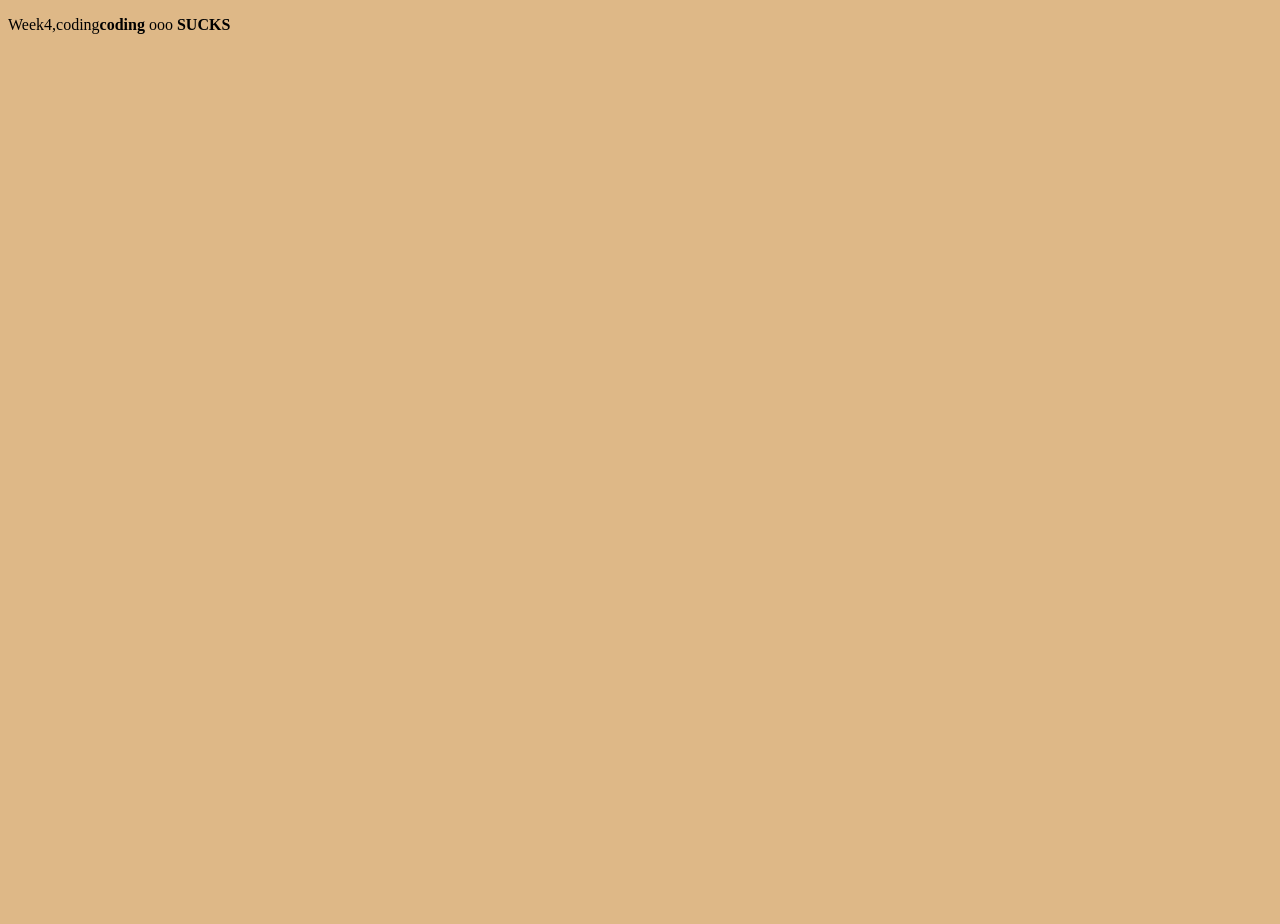
==== WEEK4W:GARREN/index.html @ 7d819f80 "Add files via upload" ====
<!doctype html>
<html>
  <head>
    <title>Week4lecture!</title>
    <link rel='stylesheet' href='style.css'>
  </head>
  <body>
    <p>Week4,coding<strong>coding</strong> ooo <strong>SUCKS</strong> </p>
  </body>
</html>
---- WEEK4W:GARREN/style.css ----
body {
  background-color: burlywood;
  min-height: 100vh;
}
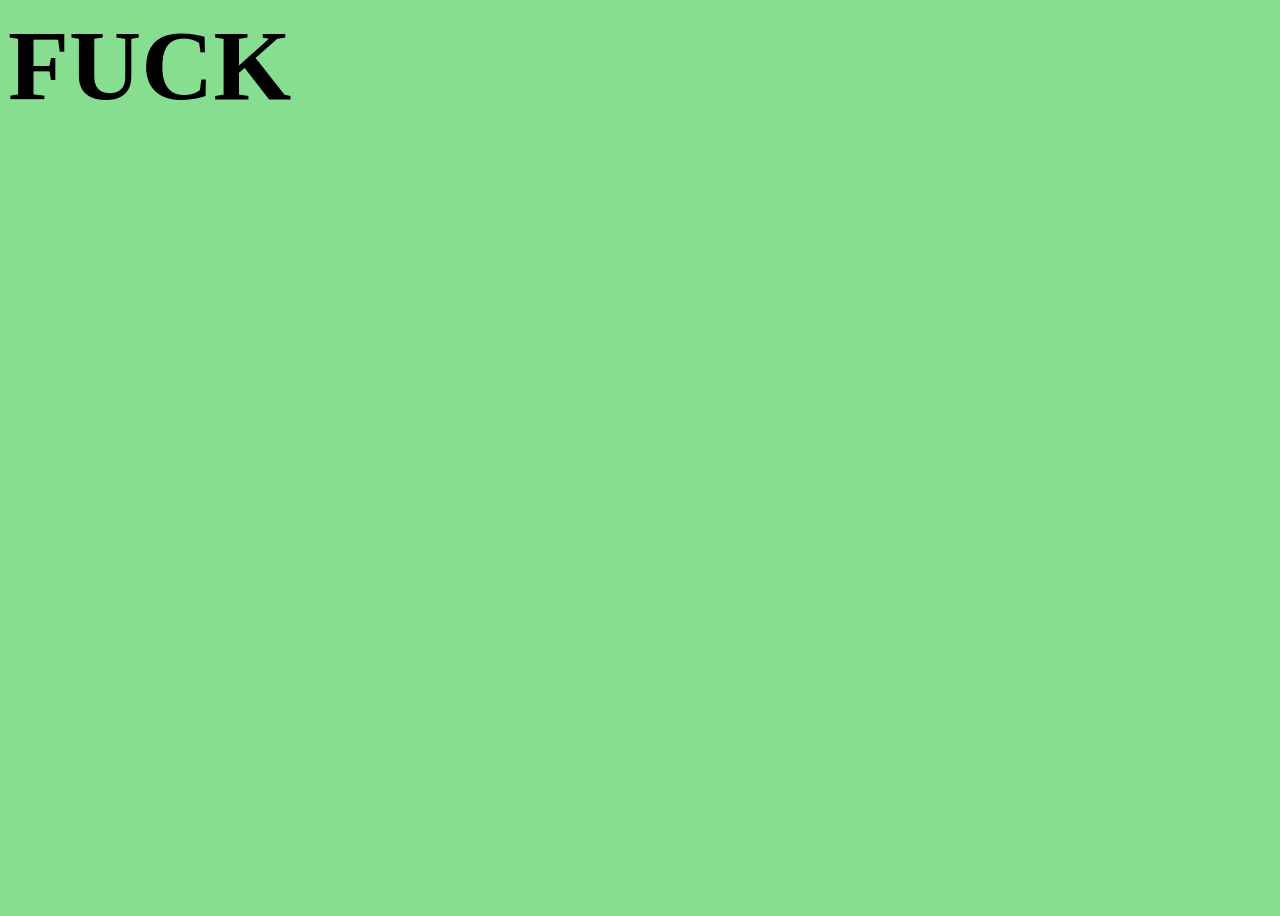
==== commit b4a571e5: "Add files via upload" ====
--- a/WEEK4W:GARREN/index.html
+++ b/WEEK4W:GARREN/index.html
@@ -1,10 +1,21 @@
-<!doctype html>
+<!DOCTYPE html>
 <html>
-  <head>
-    <title>Week4lecture!</title>
+<head>
+     <title>Week4lecture!</title>
     <link rel='stylesheet' href='style.css'>
-  </head>
-  <body>
-    <p>Week4,coding<strong>coding</strong> ooo <strong>SUCKS</strong> </p>
-  </body>
+  <meta charset="UTF-8">
+  <title>Blackletter</title>
+  <style>
+    .blackletter {
+      font-family: "UnifrakturCook", "Old English Text MT", serif;
+      font-size: 100px;
+      font-weight: bold;
+    }
+  </style>
+</head>
+<body>
+
+  <div class="blackletter">FUCK</div>
+
+</body>
 </html>
--- a/WEEK4W:GARREN/style.css
+++ b/WEEK4W:GARREN/style.css
@@ -1,4 +1,4 @@
 body {
-  background-color: burlywood;
+  background-color: rgb(135, 222, 145);
   min-height: 100vh;
 }
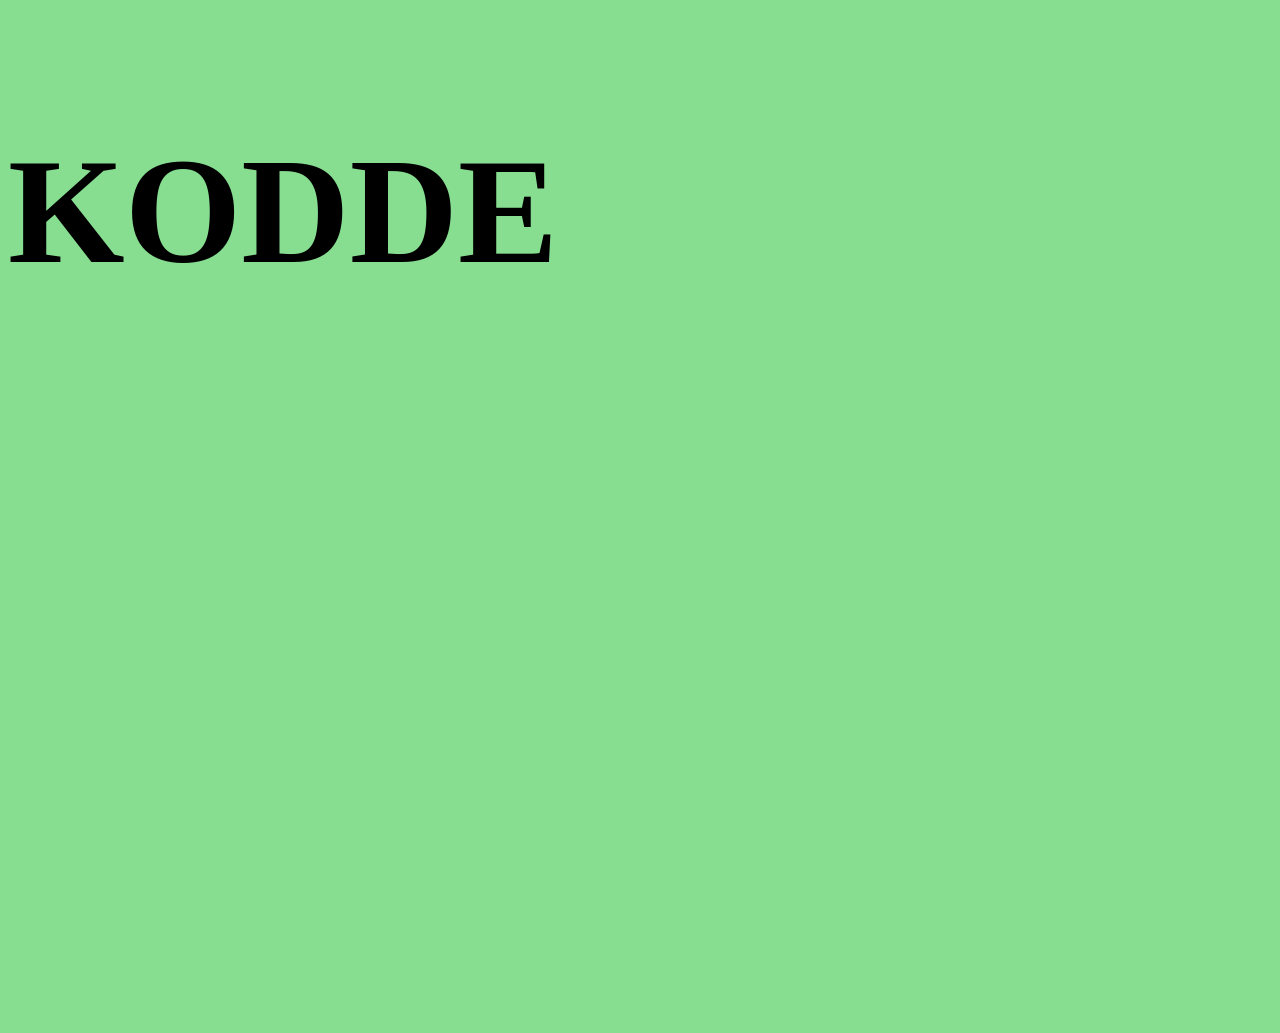
==== commit 1f4fd94d: "Add files via upload" ====
--- a/WEEK4W:GARREN/index.html
+++ b/WEEK4W:GARREN/index.html
@@ -6,16 +6,10 @@
   <meta charset="UTF-8">
   <title>Blackletter</title>
   <style>
-    .blackletter {
-      font-family: "UnifrakturCook", "Old English Text MT", serif;
-      font-size: 100px;
-      font-weight: bold;
-    }
+    
   </style>
 </head>
 <body>
-
-  <div class="blackletter">FUCK</div>
-
+  <h2>KODDE</h2>
 </body>
 </html>
--- a/WEEK4W:GARREN/style.css
+++ b/WEEK4W:GARREN/style.css
@@ -1,4 +1,7 @@
 body {
   background-color: rgb(135, 222, 145);
+  font-family: "UnifrakturCook", "Old English Text MT", serif;
   min-height: 100vh;
+  font-size: 100px;
+  font-weight: bold;
 }
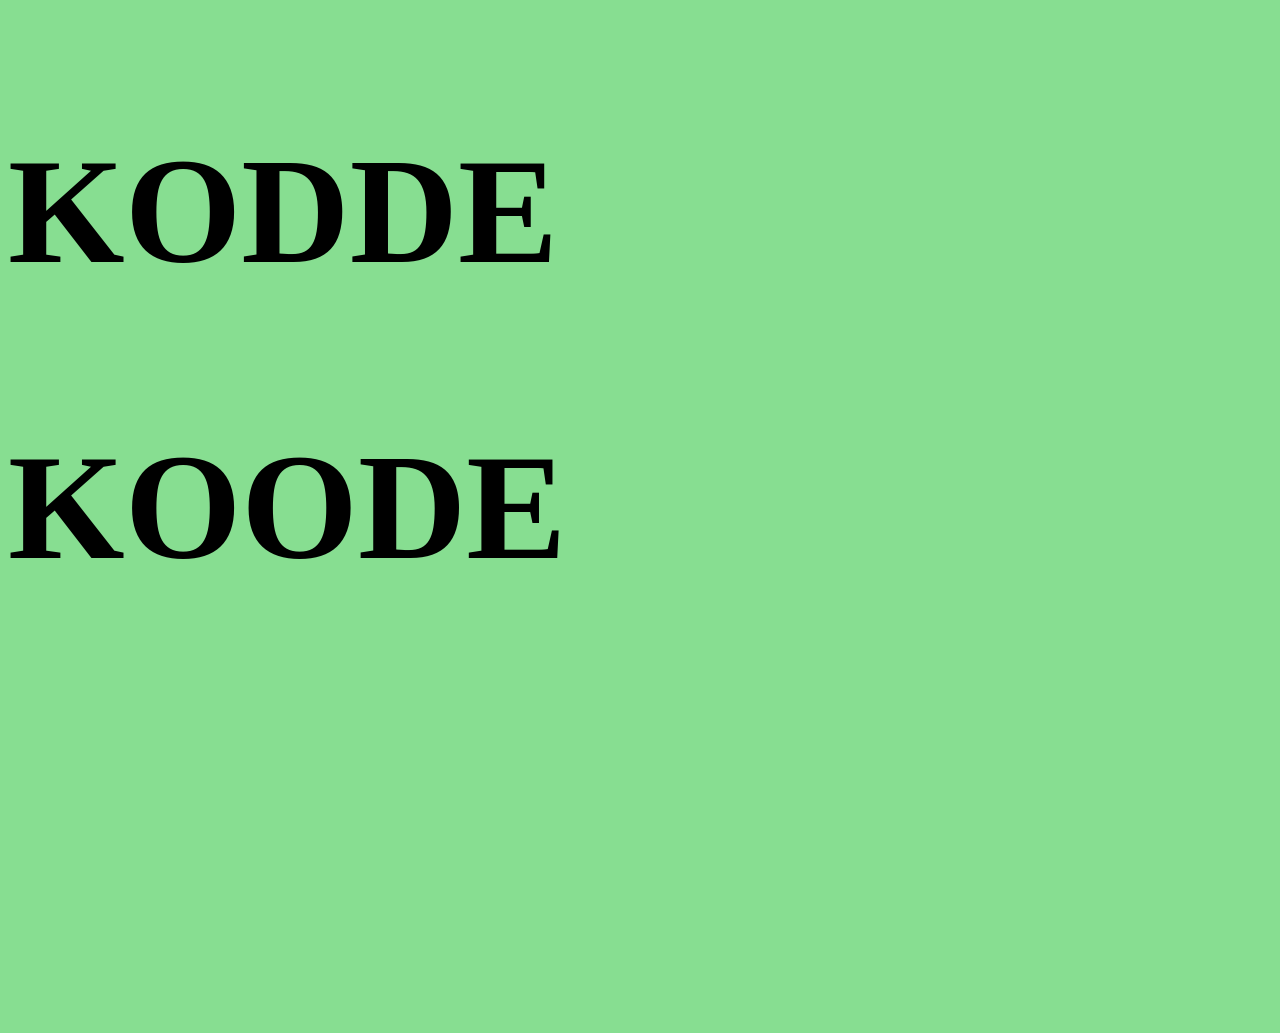
==== commit 3b41dcbe: "Add files via upload" ====
--- a/WEEK4W:GARREN/index.html
+++ b/WEEK4W:GARREN/index.html
@@ -6,10 +6,11 @@
   <meta charset="UTF-8">
   <title>Blackletter</title>
   <style>
-    
+
   </style>
 </head>
 <body>
   <h2>KODDE</h2>
+  <h2>KOODE</h2>
 </body>
 </html>
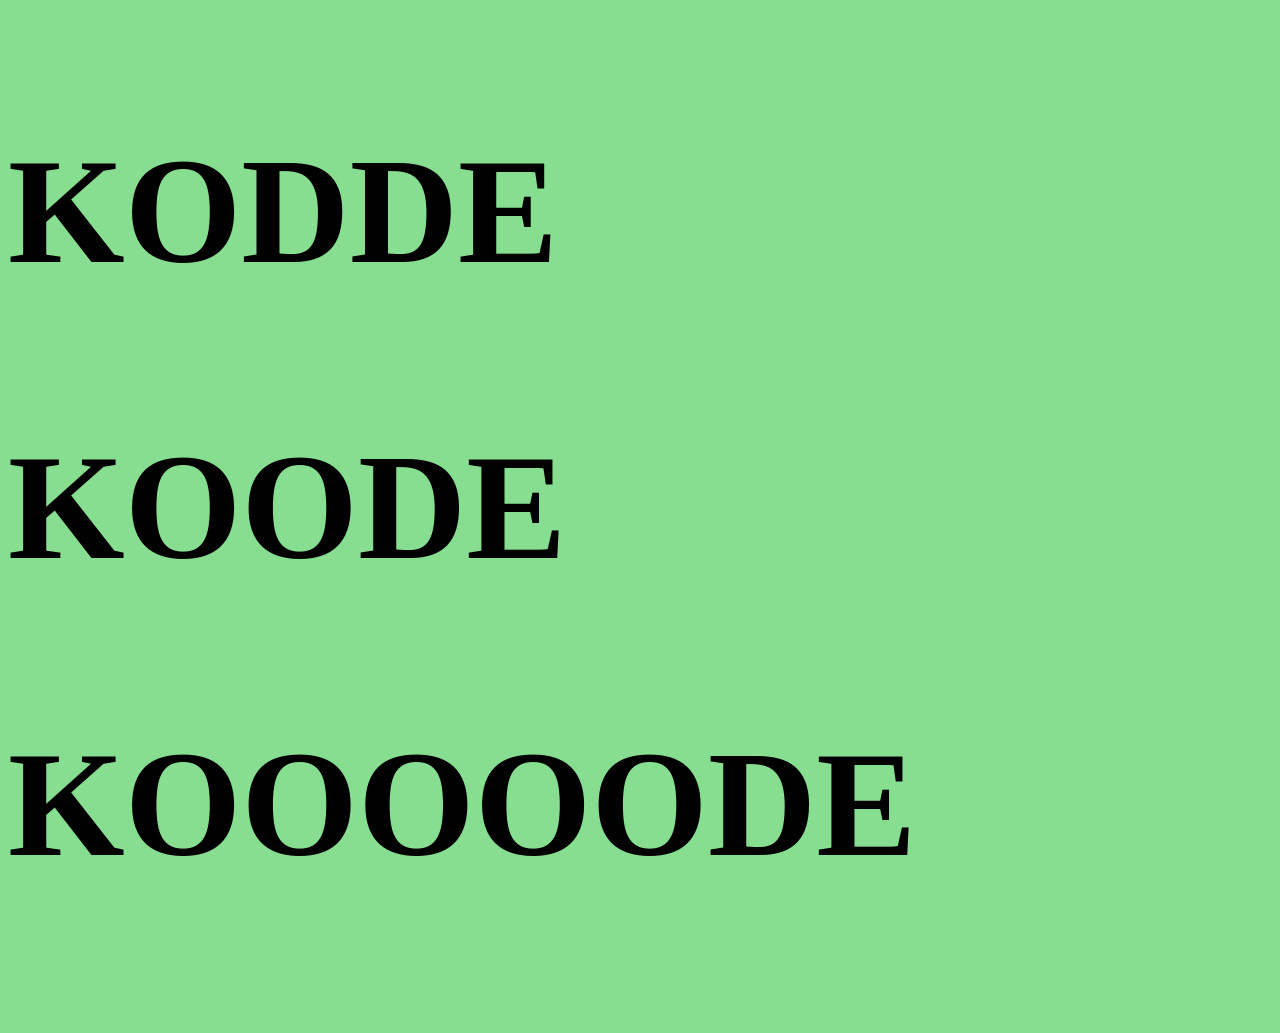
==== commit df3a05ed: "Add files via upload" ====
--- a/WEEK4W:GARREN/index.html
+++ b/WEEK4W:GARREN/index.html
@@ -12,5 +12,6 @@
 <body>
   <h2>KODDE</h2>
   <h2>KOODE</h2>
+  <h2>KOOOOODE</h2>
 </body>
 </html>
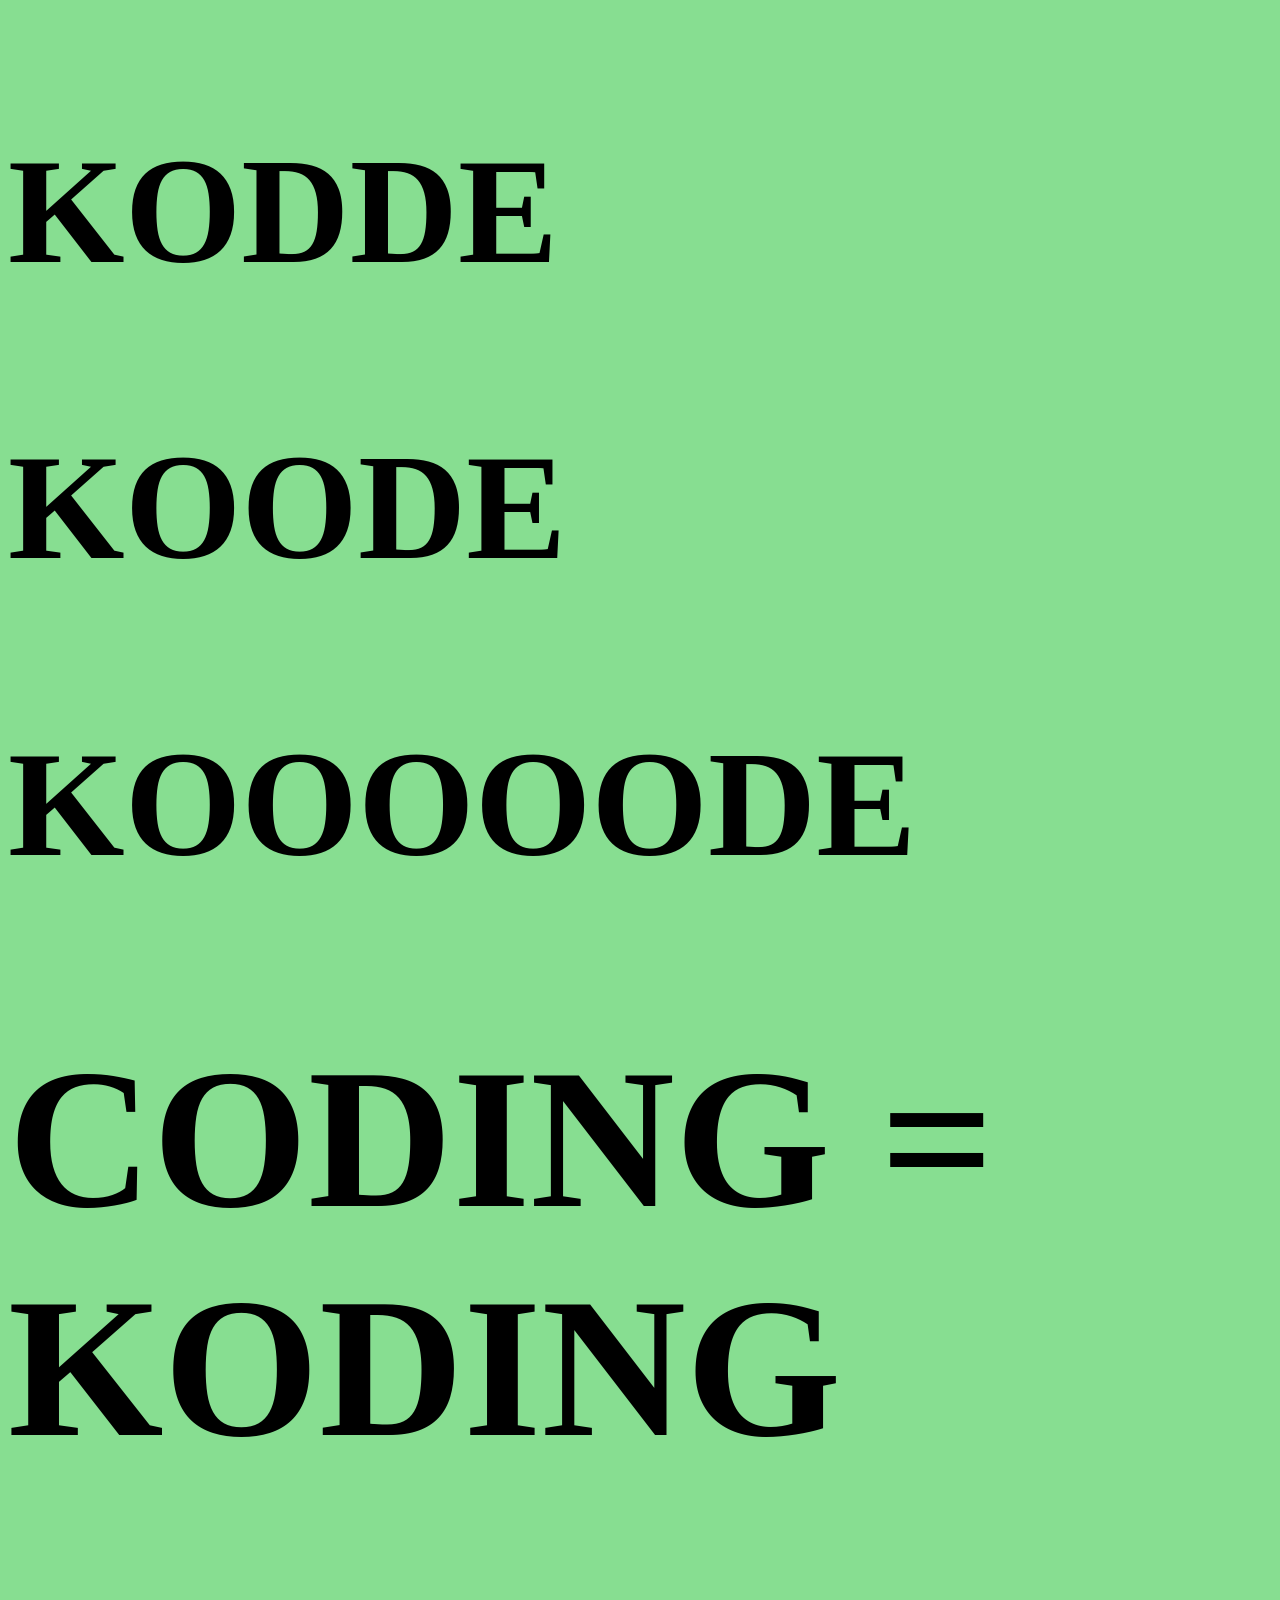
==== commit ba38a824: "Add files via upload" ====
--- a/WEEK4W:GARREN/index.html
+++ b/WEEK4W:GARREN/index.html
@@ -13,5 +13,6 @@
   <h2>KODDE</h2>
   <h2>KOODE</h2>
   <h2>KOOOOODE</h2>
+  <h1>CODING = KODING</h1>
 </body>
 </html>
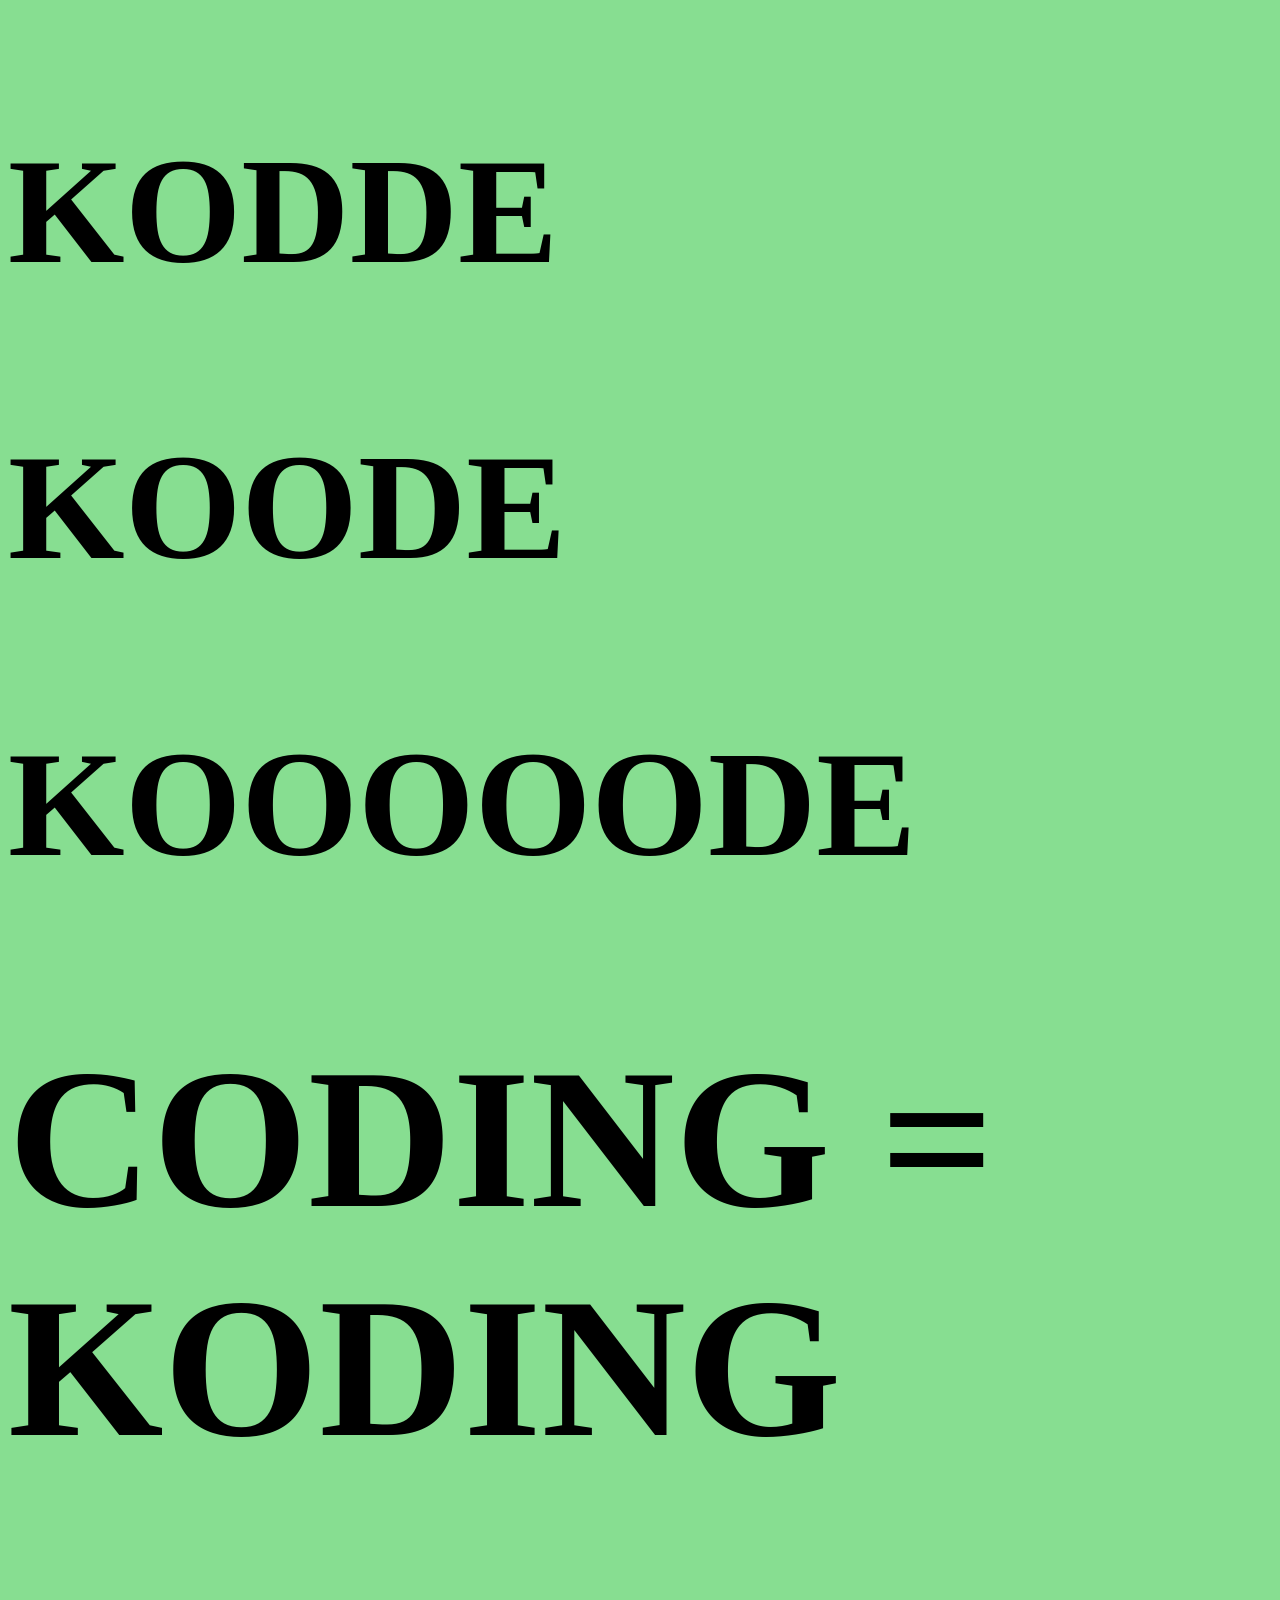
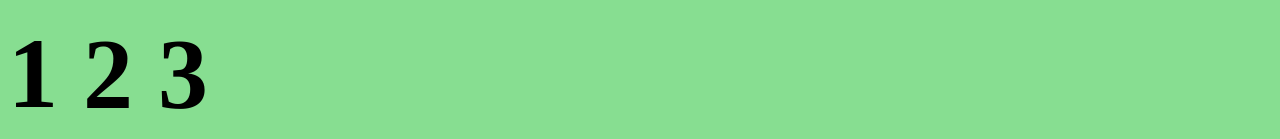
==== commit 625f40d7: "Add files via upload" ====
--- a/WEEK4W:GARREN/index.html
+++ b/WEEK4W:GARREN/index.html
@@ -14,5 +14,6 @@
   <h2>KOODE</h2>
   <h2>KOOOOODE</h2>
   <h1>CODING = KODING</h1>
+  <table>1 2 3</table>
 </body>
 </html>
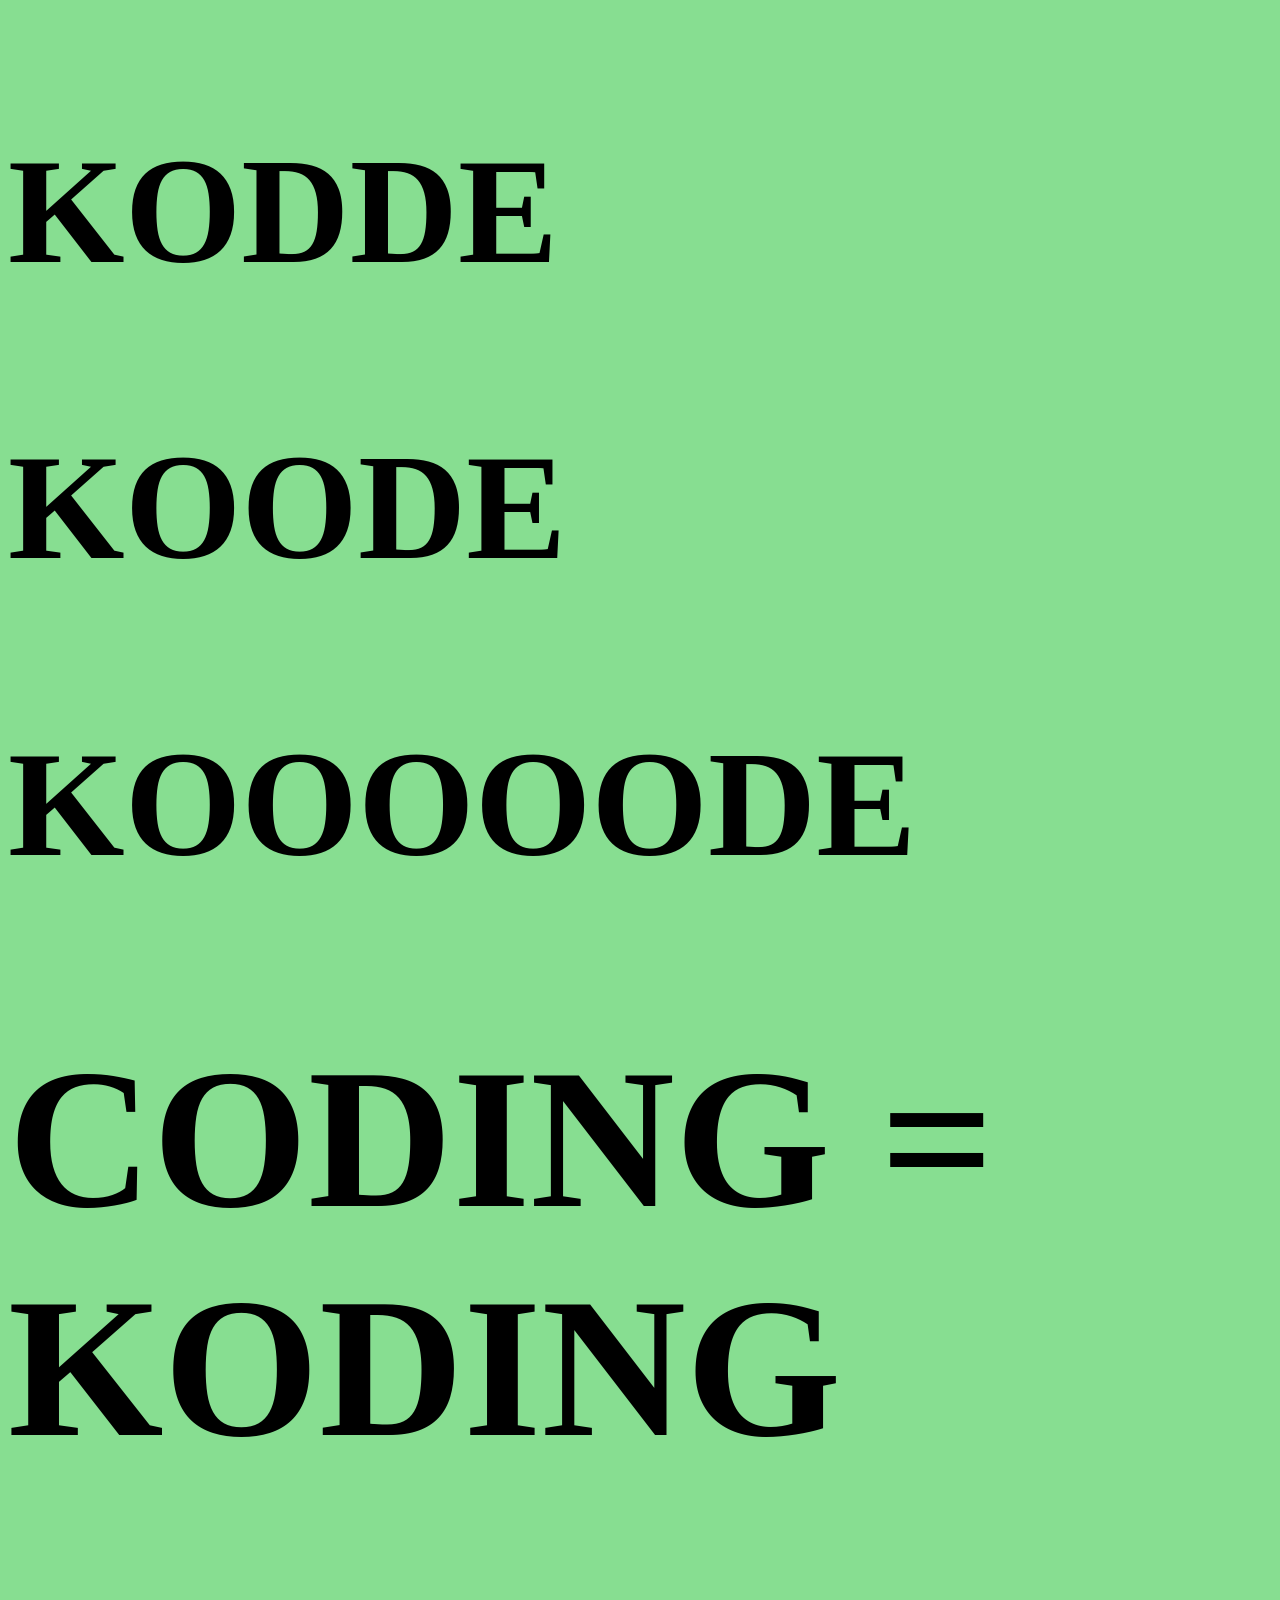
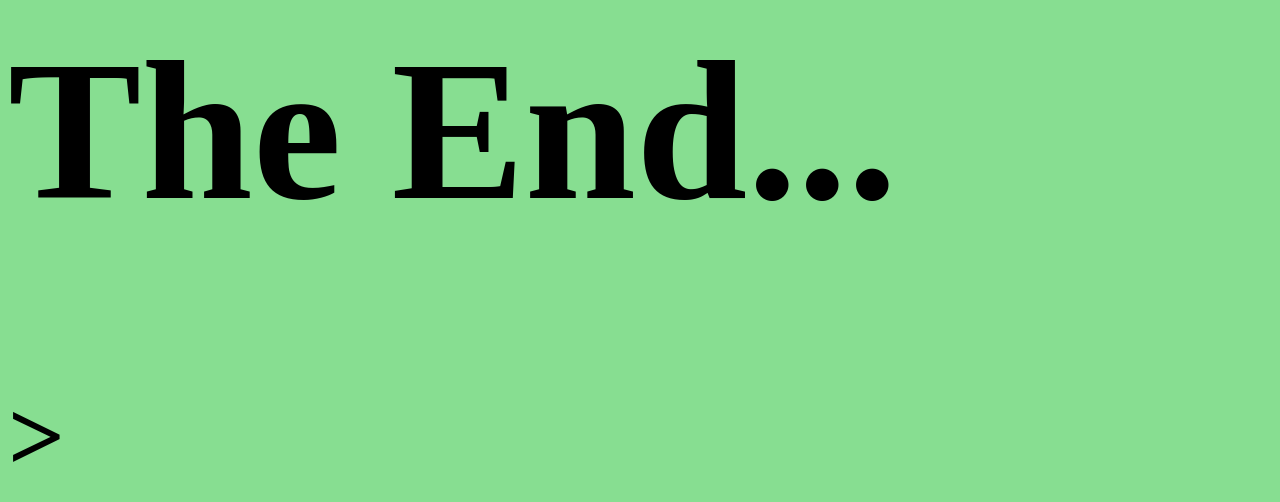
==== commit 402a97d0: "Add files via upload" ====
--- a/WEEK4W:GARREN/index.html
+++ b/WEEK4W:GARREN/index.html
@@ -14,6 +14,7 @@
   <h2>KOODE</h2>
   <h2>KOOOOODE</h2>
   <h1>CODING = KODING</h1>
-  <table>1 2 3</table>
+  <h1>The End...</h1>>
+
 </body>
 </html>
